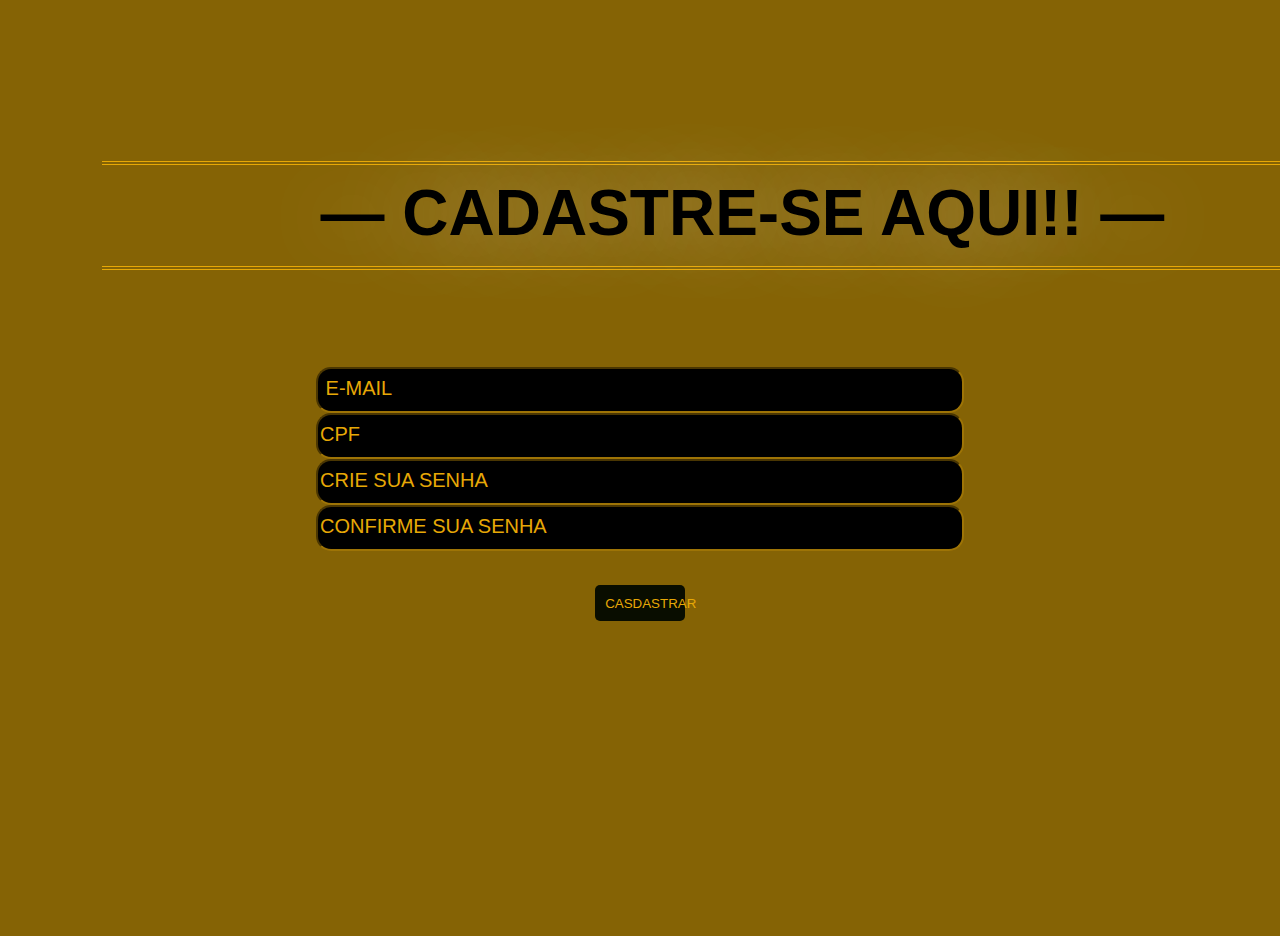
==== cadastro.html @ 87d17d48 "Add files via upload" ====
<!DOCTYPE html>
<html lang="en">
  <head>
    <meta charset="UTF-8" />
    <meta http-equiv="X-UA-Compatible" content="IE=edge" />
    <meta name="viewport" content="width=device-width, initial-scale=1.0" />
    <title>Document</title>
    <link rel="stylesheet" href="cadastro1.css" />
  </head>
  <body background="imagens/fundo.png">
    <p>
      
      &mdash; CADASTRE-SE AQUI!! &mdash;
    </p>



    <form method = "post" action = "configcadastro.php" class="input">
      <input type="email" placeholder=" E-mail" name="email"/>
      <input type="number" placeholder="CPF" name="cpf"/>
      <input type="password" placeholder="Crie sua Senha" name="senha"/>
      <input type="password" placeholder="Confirme sua Senha" />
      

      
      </form>
    


    <a href="login.html"><button class="buton">CASDASTRAR</button></a>
   
  </body>
</html>
---- cadastro1.css ----
body {
    font: 400 1em/1.5 "Neuton";
    background: #856305;
    text-align: center;
    margin: 0;
    height: 100%;
  }
  html {
    width: 100%;
    height: 100%;
  }
  
  p {
    text-transform: uppercase;
    letter-spacing: 0.5em;
    display: inline-block;
    border: 4px double #e7a806;
    border-width: 4px 0;
    padding: 1.5em 0em;
    position: absolute;
    bottom: 70vh;
    left: 8%;
    width: 20em;
    margin: 0 0 0 -20em;
  
    font: 700 4em/1 "Oswald", sans-serif;
    letter-spacing: 0;
    padding: 0.25em 0 0.325em;
    display: block;
    margin: 0 auto;
    text-shadow: 0 0 80px rgba(255, 255, 255, 0.5);
 
  }





form{
  display: flex;
  position: relative;
  
}


  .input {
    display: flex;
    flex-direction: column;
    justify-content: center;
    align-items: center;
    height: 100%;
    bottom: -1%;
  }

  
  .input input {
    width: 50%;
    height: 40px;
    border-radius: 15px;
    border-color: #9e7406;
    background-color: #000000;
    color: white;
    bottom: 2%;
  }
  
  .input input::placeholder {
    color: #e7a806;
    font-size: 20px;
    text-transform: uppercase;
  }
  

  
  .fig {
    display: flex;
    position: absolute;
    width: 20%;
    bottom: 20%;
    height: 60%;
  }
  
 
  
.buton{
  position: relative;
  border: none;
  padding: 5px 10px 5px 10px;
  background-color: #090d00;
  color: #e7a806;
  text-transform: uppercase;
  cursor: pointer;
  transition: .3s;
  border-radius: 5px;
  width: 7%;
  height: 4%;
  bottom: 35vh;
  text-transform: uppercase;
}


.buton:hover{
  background-color: #9e7406;
}
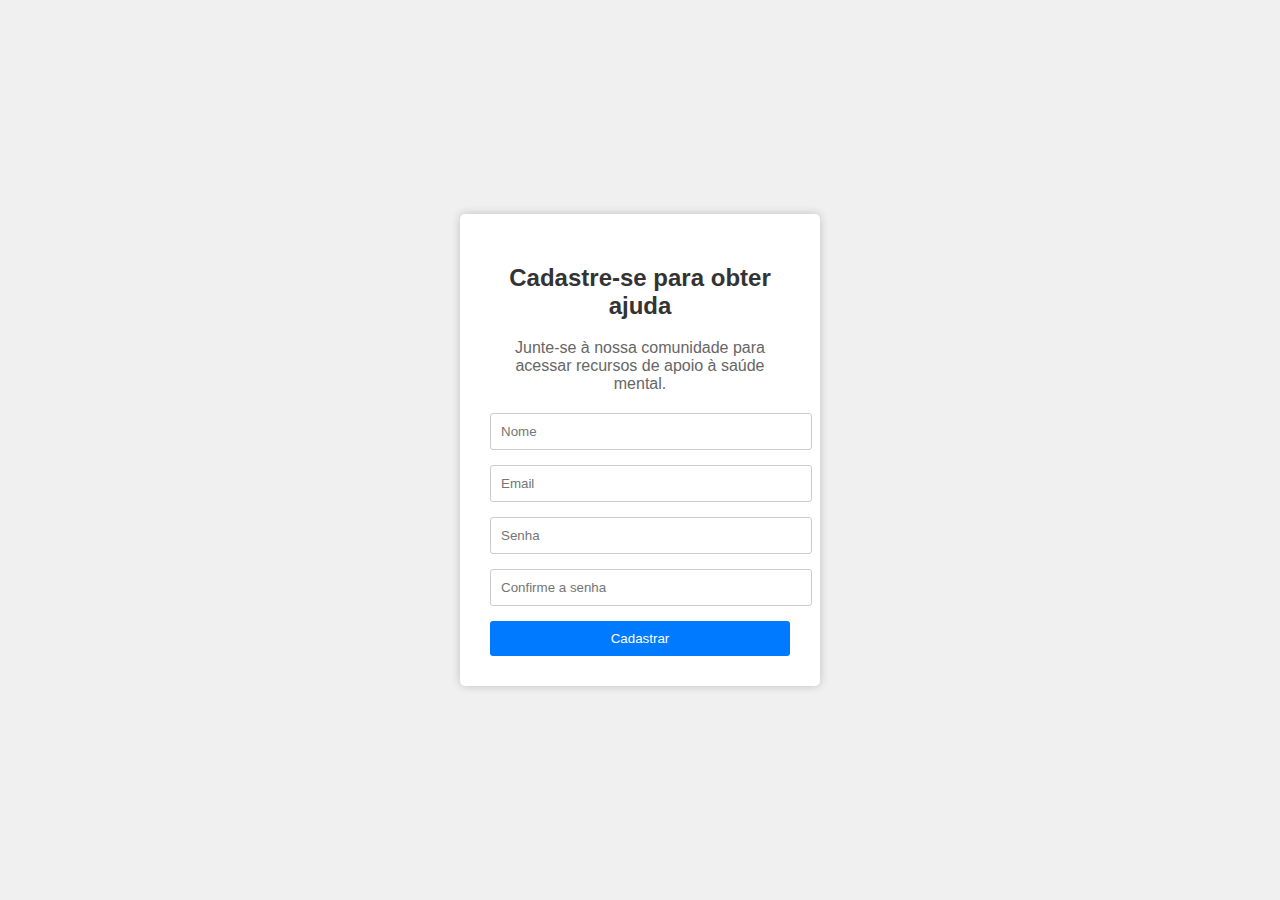
==== commit 187d644c: "Add files via upload" ====
--- a/cadastro.html
+++ b/cadastro.html
@@ -1,33 +1,22 @@
 <!DOCTYPE html>
 <html lang="en">
-  <head>
-    <meta charset="UTF-8" />
-    <meta http-equiv="X-UA-Compatible" content="IE=edge" />
-    <meta name="viewport" content="width=device-width, initial-scale=1.0" />
-    <title>Document</title>
-    <link rel="stylesheet" href="cadastro1.css" />
-  </head>
-  <body background="imagens/fundo.png">
-    <p>
-      
-      &mdash; CADASTRE-SE AQUI!! &mdash;
-    </p>
-
-
-
-    <form method = "post" action = "configcadastro.php" class="input">
-      <input type="email" placeholder=" E-mail" name="email"/>
-      <input type="number" placeholder="CPF" name="cpf"/>
-      <input type="password" placeholder="Crie sua Senha" name="senha"/>
-      <input type="password" placeholder="Confirme sua Senha" />
-      
-
-      
-      </form>
-    
-
-
-    <a href="login.html"><button class="buton">CASDASTRAR</button></a>
-   
-  </body>
+<head>
+    <meta charset="UTF-8">
+    <meta name="viewport" content="width=device-width, initial-scale=1.0">
+    <link rel="stylesheet" href="cadastro1.css">
+    <title>Cadastro - Ajuda contra a Depressão</title>
+</head>
+<body>
+    <div class="signup-container">
+        <h2>Cadastre-se para obter ajuda</h2>
+        <p>Junte-se à nossa comunidade para acessar recursos de apoio à saúde mental.</p>
+        <form>
+            <input type="text" placeholder="Nome" required>
+            <input type="email" placeholder="Email" required>
+            <input type="password" placeholder="Senha" required>
+            <input type="password" placeholder="Confirme a senha" required>
+            <button type="submit">Cadastrar</button>
+        </form>
+    </div>
+</body>
 </html>
--- a/cadastro1.css
+++ b/cadastro1.css
@@ -1,103 +1,52 @@
 body {
-    font: 400 1em/1.5 "Neuton";
-    background: #856305;
-    text-align: center;
-    margin: 0;
-    height: 100%;
-  }
-  html {
-    width: 100%;
-    height: 100%;
-  }
-  
-  p {
-    text-transform: uppercase;
-    letter-spacing: 0.5em;
-    display: inline-block;
-    border: 4px double #e7a806;
-    border-width: 4px 0;
-    padding: 1.5em 0em;
-    position: absolute;
-    bottom: 70vh;
-    left: 8%;
-    width: 20em;
-    margin: 0 0 0 -20em;
-  
-    font: 700 4em/1 "Oswald", sans-serif;
-    letter-spacing: 0;
-    padding: 0.25em 0 0.325em;
-    display: block;
-    margin: 0 auto;
-    text-shadow: 0 0 80px rgba(255, 255, 255, 0.5);
- 
-  }
-
-
-
-
-
-form{
+  font-family: Arial, sans-serif;
+  background-color: #f0f0f0;
+  margin: 0;
+  padding: 0;
   display: flex;
-  position: relative;
-  
+  justify-content: center;
+  align-items: center;
+  height: 100vh;
 }
 
-
-  .input {
-    display: flex;
-    flex-direction: column;
-    justify-content: center;
-    align-items: center;
-    height: 100%;
-    bottom: -1%;
-  }
-
-  
-  .input input {
-    width: 50%;
-    height: 40px;
-    border-radius: 15px;
-    border-color: #9e7406;
-    background-color: #000000;
-    color: white;
-    bottom: 2%;
-  }
-  
-  .input input::placeholder {
-    color: #e7a806;
-    font-size: 20px;
-    text-transform: uppercase;
-  }
-  
-
-  
-  .fig {
-    display: flex;
-    position: absolute;
-    width: 20%;
-    bottom: 20%;
-    height: 60%;
-  }
-  
- 
-  
-.buton{
-  position: relative;
-  border: none;
-  padding: 5px 10px 5px 10px;
-  background-color: #090d00;
-  color: #e7a806;
-  text-transform: uppercase;
-  cursor: pointer;
-  transition: .3s;
+.signup-container {
+  background-color: #fff;
+  padding: 30px;
   border-radius: 5px;
-  width: 7%;
-  height: 4%;
-  bottom: 35vh;
-  text-transform: uppercase;
+  box-shadow: 0px 0px 10px rgba(0, 0, 0, 0.2);
+  width: 300px;
+  text-align: center;
 }
 
+.signup-container h2 {
+  color: #333;
+}
 
-.buton:hover{
-  background-color: #9e7406;
-}+.signup-container p {
+  color: #666;
+  margin-bottom: 20px;
+}
+
+.signup-container input[type="text"],
+.signup-container input[type="email"],
+.signup-container input[type="password"] {
+  width: 100%;
+  padding: 10px;
+  margin-bottom: 15px;
+  border: 1px solid #ccc;
+  border-radius: 3px;
+}
+
+.signup-container button {
+  width: 100%;
+  padding: 10px;
+  background-color: #007bff;
+  color: #fff;
+  border: none;
+  border-radius: 3px;
+  cursor: pointer;
+}
+
+.signup-container button:hover {
+  background-color: #0056b3;
+}
